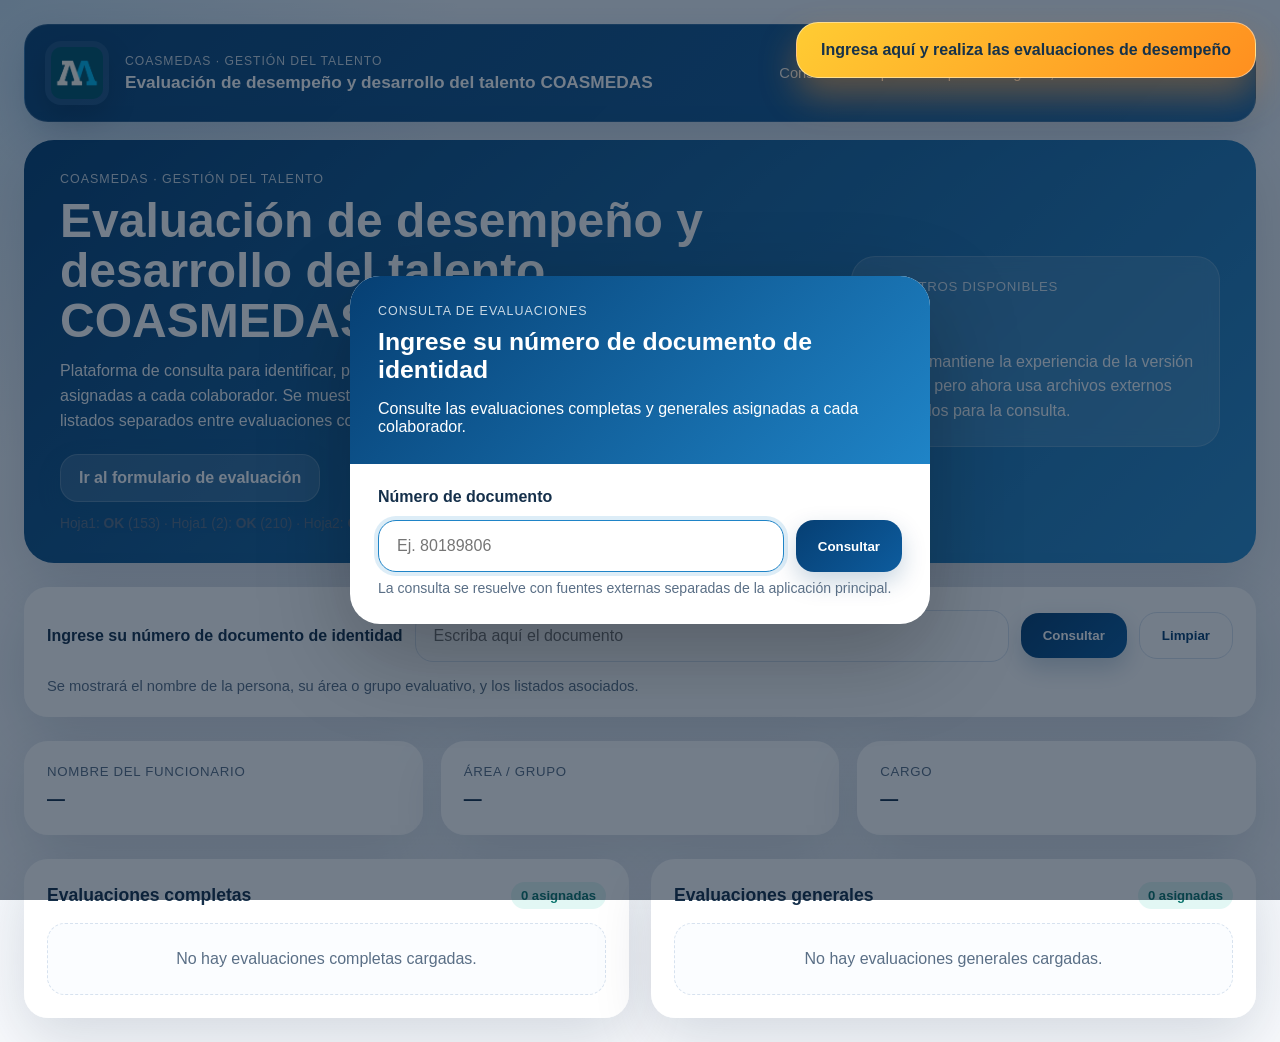
==== coasmedas_consulta_web/index.html @ 8f657282 "Add files via upload" ====
<!DOCTYPE html>
<html lang="es">
<head>
  <meta charset="UTF-8" />
  <meta http-equiv="X-UA-Compatible" content="IE=edge" />
  <meta name="viewport" content="width=device-width, initial-scale=1.0" />
  <title>Evaluación de desempeño y desarrollo del talento COASMEDAS</title>
  <link rel="stylesheet" href="assets/styles.css" />
</head>
<body>
  <a class="floating-cta" href="https://forms.office.com/Pages/ShareFormPage.aspx?id=8MWdaZbFzEe2IL9URfDE3p9GYt_v-PpGm0agnT2Bf1FUNzVSNFU5U0JIMzJJTjk0M1RLVzlSMllRTC4u&sharetoken=NOTLbypf2KR2mwBdigPg" target="_blank" rel="noopener noreferrer" aria-label="Ir al formulario de evaluación de desempeño">
    Ingresa aquí y realiza las evaluaciones de desempeño
  </a>

  <div class="modal-backdrop" id="startupModal">
    <div class="modal" role="dialog" aria-modal="true" aria-labelledby="modalTitle">
      <div class="modal-head">
        <div class="eyebrow">Consulta de evaluaciones</div>
        <h2 id="modalTitle">Ingrese su número de documento de identidad</h2>
        <p>Consulte las evaluaciones completas y generales asignadas a cada colaborador.</p>
      </div>
      <div class="modal-body">
        <label for="documentInputModal"><strong>Número de documento</strong></label>
        <div class="modal-row">
          <div class="field" style="min-width:260px; flex:1 1 280px;">
            <input id="documentInputModal" type="text" inputmode="numeric" placeholder="Ej. 80189806" autofocus />
          </div>
          <button id="searchBtnModal">Consultar</button>
        </div>
        <div class="footer-note">La consulta se resuelve con fuentes externas separadas de la aplicación principal.</div>
      </div>
    </div>
  </div>

  <div class="app">
    <header class="topbar" aria-label="Encabezado principal">
      <div class="brand-wrap">
        <img src="assets/logocoas.png" alt="Logo COASMEDAS" />
        <div class="brand-copy">
          <div class="brand-kicker">COASMEDAS · Gestión del talento</div>
          <div class="brand-title">Evaluación de desempeño y desarrollo del talento COASMEDAS</div>
        </div>
      </div>
      <div class="topbar-note">Consulta web optimizada para navegador, intranet o servidor estático.</div>
    </header>

    <section class="hero">
      <div>
        <div class="eyebrow">COASMEDAS · Gestión del talento</div>
        <h1>Evaluación de desempeño y desarrollo del talento COASMEDAS</h1>
        <p>Plataforma de consulta para identificar, por número de documento, las evaluaciones asignadas a cada colaborador. Se muestran el nombre, el área o grupo evaluativo y los listados separados entre evaluaciones completas y evaluaciones generales.</p>
        <div class="hero-actions">
          <a class="hero-link-btn" href="https://forms.office.com/Pages/ShareFormPage.aspx?id=8MWdaZbFzEe2IL9URfDE3p9GYt_v-PpGm0agnT2Bf1FUNzVSNFU5U0JIMzJJTjk0M1RLVzlSMllRTC4u&sharetoken=NOTLbypf2KR2mwBdigPg" target="_blank" rel="noopener noreferrer">Ir al formulario de evaluación</a>
        </div>
        <div class="source-note" id="sourceAudit"></div>
      </div>
      <div class="hero-card">
        <div class="label" style="color: rgba(255,255,255,.78);">Registros disponibles</div>
        <strong id="totalRecords">0</strong>
        <div style="margin-top:10px; opacity:.93; line-height:1.55;">
          El front mantiene la experiencia de la versión original, pero ahora usa archivos externos separados para la consulta.
        </div>
      </div>
    </section>

    <main class="content">
      <section class="lookup-bar card" aria-label="Buscador principal">
        <label for="documentInput">Ingrese su número de documento de identidad</label>
        <div class="field">
          <input id="documentInput" type="text" inputmode="numeric" placeholder="Escriba aquí el documento" />
        </div>
        <button id="searchBtn">Consultar</button>
        <button id="clearBtn" class="secondary">Limpiar</button>
        <div class="helper">Se mostrará el nombre de la persona, su área o grupo evaluativo, y los listados asociados.</div>
      </section>

      <div id="status" class="status" aria-live="polite"></div>

      <section class="summary">
        <article class="card">
          <div class="label">Nombre del funcionario</div>
          <div id="nameValue" class="value small">—</div>
        </article>
        <article class="card">
          <div class="label">Área / grupo</div>
          <div id="areaValue" class="value small">—</div>
        </article>
        <article class="card">
          <div class="label">Cargo</div>
          <div id="roleValue" class="value small">—</div>
        </article>
      </section>

      <section class="tables">
        <article class="card">
          <div class="panel-title">
            <h2>Evaluaciones completas</h2>
            <span id="completeCount" class="badge">0 asignadas</span>
          </div>
          <div id="completeContainer"></div>
        </article>
        <article class="card">
          <div class="panel-title">
            <h2>Evaluaciones generales</h2>
            <span id="generalCount" class="badge">0 asignadas</span>
          </div>
          <div id="generalContainer"></div>
        </article>
      </section>
    </main>
  </div>

  <script src="js/hoja1.js"></script>
  <script src="js/hoja1_2.js"></script>
  <script src="js/hoja2.js"></script>
  <script src="js/hoja3.js"></script>
  <script src="js/app_data.js"></script>
  <script src="js/app.js"></script>
</body>
</html>
---- coasmedas_consulta_web/assets/styles.css ----
:root {
  --bg: #eef4fb;
  --surface: rgba(255,255,255,.95);
  --surface-strong: #ffffff;
  --line: #d7e2ef;
  --text: #15304b;
  --muted: #5a6f86;
  --brand: #063f73;
  --brand-2: #0d5c9e;
  --brand-3: #1f84c7;
  --accent: #ffb703;
  --accent-2: #ff8f1f;
  --ok: #0f766e;
  --danger: #c0392b;
  --shadow: 0 20px 60px rgba(10, 30, 60, 0.14);
  --radius: 24px;
}
* { box-sizing: border-box; }
html, body {
  margin: 0;
  padding: 0;
  font-family: Inter, "Segoe UI", Roboto, Arial, sans-serif;
  color: var(--text);
  min-height: 100%;
  background:
    radial-gradient(circle at top left, rgba(31,132,199,.18), transparent 28%),
    linear-gradient(180deg, #edf4fb 0%, #f7f9fc 100%);
}
body { padding: 24px; }
.app { max-width: 1260px; margin: 0 auto; }
.topbar {
  display: flex;
  align-items: center;
  justify-content: space-between;
  gap: 18px;
  margin-bottom: 18px;
  padding: 16px 20px;
  border-radius: 24px;
  background: linear-gradient(135deg, rgba(6,63,115,.97), rgba(13,92,158,.95));
  color: #fff;
  border: 1px solid rgba(255,255,255,.12);
  box-shadow: 0 16px 38px rgba(6,63,115,.18);
}
.brand-wrap { display: flex; align-items: center; gap: 16px; min-width: 0; }
.brand-wrap img {
  width: 64px; height: 64px; object-fit: contain; border-radius: 16px;
  background: rgba(255,255,255,.08); padding: 6px;
  box-shadow: 0 12px 28px rgba(0,0,0,.18);
}
.brand-copy { min-width: 0; }
.brand-kicker {
  font-size: .76rem; text-transform: uppercase; letter-spacing: .08em;
  color: rgba(255,255,255,.78); margin-bottom: 4px;
}
.brand-title { font-size: 1.08rem; font-weight: 800; line-height: 1.2; }
.topbar-note {
  color: rgba(255,255,255,.88);
  font-size: .92rem;
  text-align: right;
}
.hero {
  background: linear-gradient(135deg, rgba(6,63,115,.99), rgba(31,132,199,.94));
  color: white;
  border-radius: 30px;
  padding: 32px 36px;
  box-shadow: var(--shadow);
  display: grid;
  grid-template-columns: 1.35fr .65fr;
  gap: 24px;
  align-items: center;
}
.eyebrow {
  letter-spacing: .08em;
  text-transform: uppercase;
  font-size: .78rem;
  opacity: .78;
  margin-bottom: 10px;
}
h1 { margin: 0 0 12px; font-size: clamp(2rem, 4vw, 3rem); line-height: 1.04; }
.hero p { margin: 0; max-width: 74ch; opacity: .94; line-height: 1.58; }
.hero-card {
  background: rgba(255,255,255,.12);
  border: 1px solid rgba(255,255,255,.16);
  border-radius: 24px;
  padding: 22px;
  backdrop-filter: blur(8px);
}
.hero-card strong { display: block; font-size: 2.1rem; margin-top: 8px; }
.hero-actions { margin-top: 20px; display: flex; flex-wrap: wrap; gap: 12px; }
.hero-link-btn {
  display: inline-flex; align-items: center; justify-content: center;
  padding: 14px 18px; border-radius: 18px;
  background: rgba(255,255,255,.14); color: #fff; text-decoration: none;
  border: 1px solid rgba(255,255,255,.18); font-weight: 700;
  box-shadow: 0 8px 24px rgba(12,90,119,.16);
}
.hero-link-btn:hover { background: rgba(255,255,255,.2); }
.content { margin-top: 24px; display: grid; gap: 24px; }
.lookup-bar {
  display: flex; gap: 12px; flex-wrap: wrap; align-items: center;
  background: var(--surface); border: 1px solid rgba(255,255,255,.7);
  box-shadow: var(--shadow); border-radius: 24px; padding: 18px 20px;
}
.lookup-bar label { font-weight: 800; min-width: 280px; }
.field { flex: 1 1 320px; position: relative; }
input[type="text"] {
  width: 100%; border: 1px solid var(--line); border-radius: 18px; padding: 16px 18px;
  font-size: 1rem; outline: none; color: var(--text); background: white; transition: .2s ease;
}
input[type="text"]:focus { border-color: var(--brand-3); box-shadow: 0 0 0 4px rgba(31,132,199,.15); }
button {
  border: 0; background: linear-gradient(135deg, var(--brand), var(--brand-2)); color: white;
  padding: 15px 22px; border-radius: 18px; font-weight: 800; cursor: pointer;
  box-shadow: 0 10px 24px rgba(6,63,115,.22);
}
button.secondary { background: white; color: var(--brand); border: 1px solid var(--line); box-shadow: none; }
.helper { font-size: .92rem; color: var(--muted); width: 100%; margin-top: 4px; }
.summary { display: grid; grid-template-columns: repeat(3, minmax(220px, 1fr)); gap: 18px; }
.card {
  background: var(--surface); border: 1px solid rgba(255,255,255,.8);
  box-shadow: var(--shadow); border-radius: var(--radius); padding: 22px;
}
.label { color: var(--muted); font-size: .83rem; text-transform: uppercase; letter-spacing: .05em; }
.value { font-size: 1.45rem; font-weight: 800; margin-top: 8px; }
.value.small { font-size: 1.12rem; line-height: 1.4; }
.tables { display: grid; grid-template-columns: 1fr 1fr; gap: 22px; }
.panel-title { display:flex; align-items:center; justify-content:space-between; gap:12px; margin-bottom:14px; }
.panel-title h2 { margin: 0; font-size: 1.1rem; }
.badge { background: rgba(20,184,166,.12); color: #0d766e; font-size: .82rem; font-weight: 800; padding: 6px 10px; border-radius: 999px; }
table { width: 100%; border-collapse: collapse; overflow: hidden; border-radius: 16px; }
thead th {
  background: #edf5ff; color: var(--brand); font-size: .84rem; text-transform: uppercase;
  letter-spacing: .04em; text-align: left; padding: 14px; border-bottom: 1px solid var(--line);
}
tbody td { padding: 14px; border-bottom: 1px solid #edf2f7; vertical-align: top; }
tbody tr:hover { background: #f9fbfe; }
.empty {
  padding: 26px 16px; border: 1px dashed var(--line); border-radius: 18px;
  color: var(--muted); text-align: center; background: #fbfdff;
}
.status { display: none; padding: 14px 18px; border-radius: 16px; font-weight: 700; }
.status.show { display: block; }
.status.error { background: #fff1ef; color: var(--danger); border: 1px solid #f1b6ae; }
.status.ok { background: #eefbf8; color: var(--ok); border: 1px solid #b9eadf; }
.modal-backdrop {
  position: fixed; inset: 0; background: rgba(7, 24, 45, .56); display: flex;
  align-items: center; justify-content: center; padding: 24px; z-index: 1000;
}
.modal {
  width: min(580px, 100%); background: white; border-radius: 30px;
  box-shadow: 0 30px 90px rgba(0,0,0,.25); overflow: hidden;
}
.modal-head {
  padding: 28px 28px 12px; background: linear-gradient(135deg, var(--brand), var(--brand-3));
  color: white;
}
.modal-head h2 { margin: 0 0 10px; font-size: 1.55rem; }
.modal-body { padding: 24px 28px 28px; }
.modal-row { display:flex; gap:12px; flex-wrap:wrap; margin-top: 14px; }
.footer-note { margin-top: 8px; color: var(--muted); font-size: .88rem; }
.floating-cta {
  position: fixed; top: 22px; right: 24px; z-index: 1100;
  display: inline-flex; align-items: center; justify-content: center;
  gap: 10px; padding: 18px 24px; border-radius: 22px;
  background: linear-gradient(135deg, #ffcc33, #ff8f1f);
  color: #16324a; text-decoration: none; font-weight: 900; font-size: 1rem;
  box-shadow: 0 18px 36px rgba(255,143,31,.34);
  max-width: min(460px, calc(100vw - 34px));
  border: 1px solid rgba(255,255,255,.45);
}
.floating-cta:hover { filter: brightness(1.02); transform: translateY(-1px); }
.floating-cta:focus-visible {
  outline: 0; box-shadow: 0 0 0 4px rgba(255,183,3,.24), 0 18px 36px rgba(255,143,31,.34);
}
.source-note { margin-top: 14px; font-size: .86rem; color: var(--muted); }
.source-note a { color: var(--brand-2); text-decoration: none; }
@media (max-width: 980px) {
  body { padding: 18px; }
  .hero, .tables, .summary { grid-template-columns: 1fr; }
  .topbar { padding-right: 100px; }
  .floating-cta {
    position: static; display: flex; width: 100%; max-width: none;
    margin-bottom: 16px;
  }
}
@media (max-width: 680px) {
  .topbar { padding-right: 20px; }
  h1 { font-size: 1.9rem; }
  .lookup-bar label { min-width: auto; width: 100%; }
}
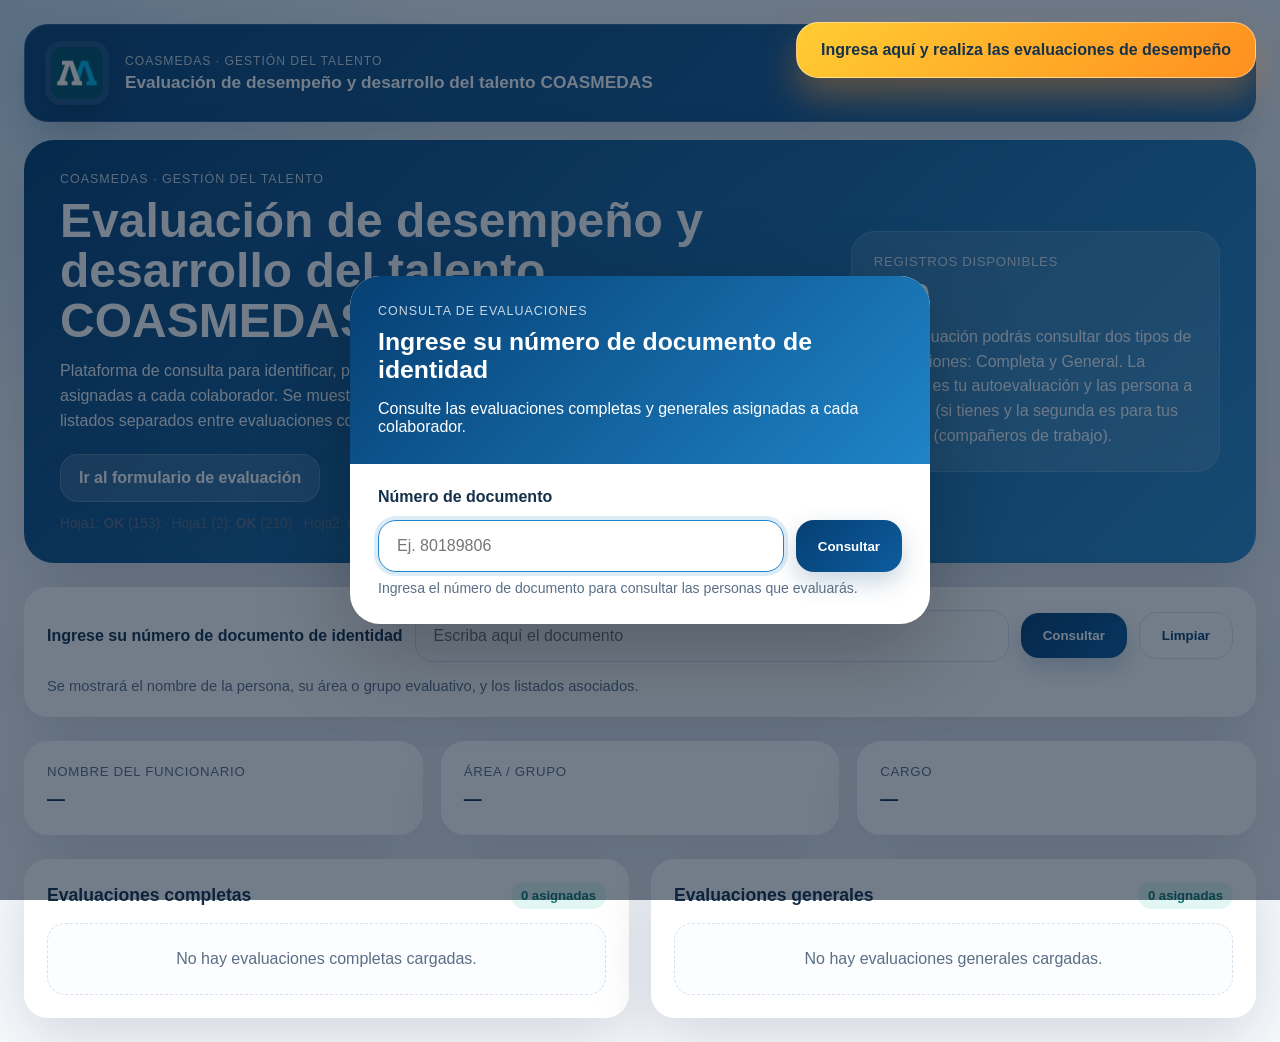
==== commit 526c39ad: "Update footer and notes in index.html" ====
--- a/coasmedas_consulta_web/index.html
+++ b/coasmedas_consulta_web/index.html
@@ -27,7 +27,7 @@
           </div>
           <button id="searchBtnModal">Consultar</button>
         </div>
-        <div class="footer-note">La consulta se resuelve con fuentes externas separadas de la aplicación principal.</div>
+        <div class="footer-note">Ingresa el número de documento para consultar las personas que evaluarás.</div>
       </div>
     </div>
   </div>
@@ -41,7 +41,7 @@
           <div class="brand-title">Evaluación de desempeño y desarrollo del talento COASMEDAS</div>
         </div>
       </div>
-      <div class="topbar-note">Consulta web optimizada para navegador, intranet o servidor estático.</div>
+      <div class="topbar-note">Coordinación Gestión Humana.</div>
     </header>
 
     <section class="hero">
@@ -58,7 +58,7 @@
         <div class="label" style="color: rgba(255,255,255,.78);">Registros disponibles</div>
         <strong id="totalRecords">0</strong>
         <div style="margin-top:10px; opacity:.93; line-height:1.55;">
-          El front mantiene la experiencia de la versión original, pero ahora usa archivos externos separados para la consulta.
+          A continuación podrás consultar dos tipos de evaluaciones: Completa y General. La primera es tu autoevaluación y las persona a cu tacro (si tienes y la segunda es para tus colegas (compañeros de trabajo).
         </div>
       </div>
     </section>
